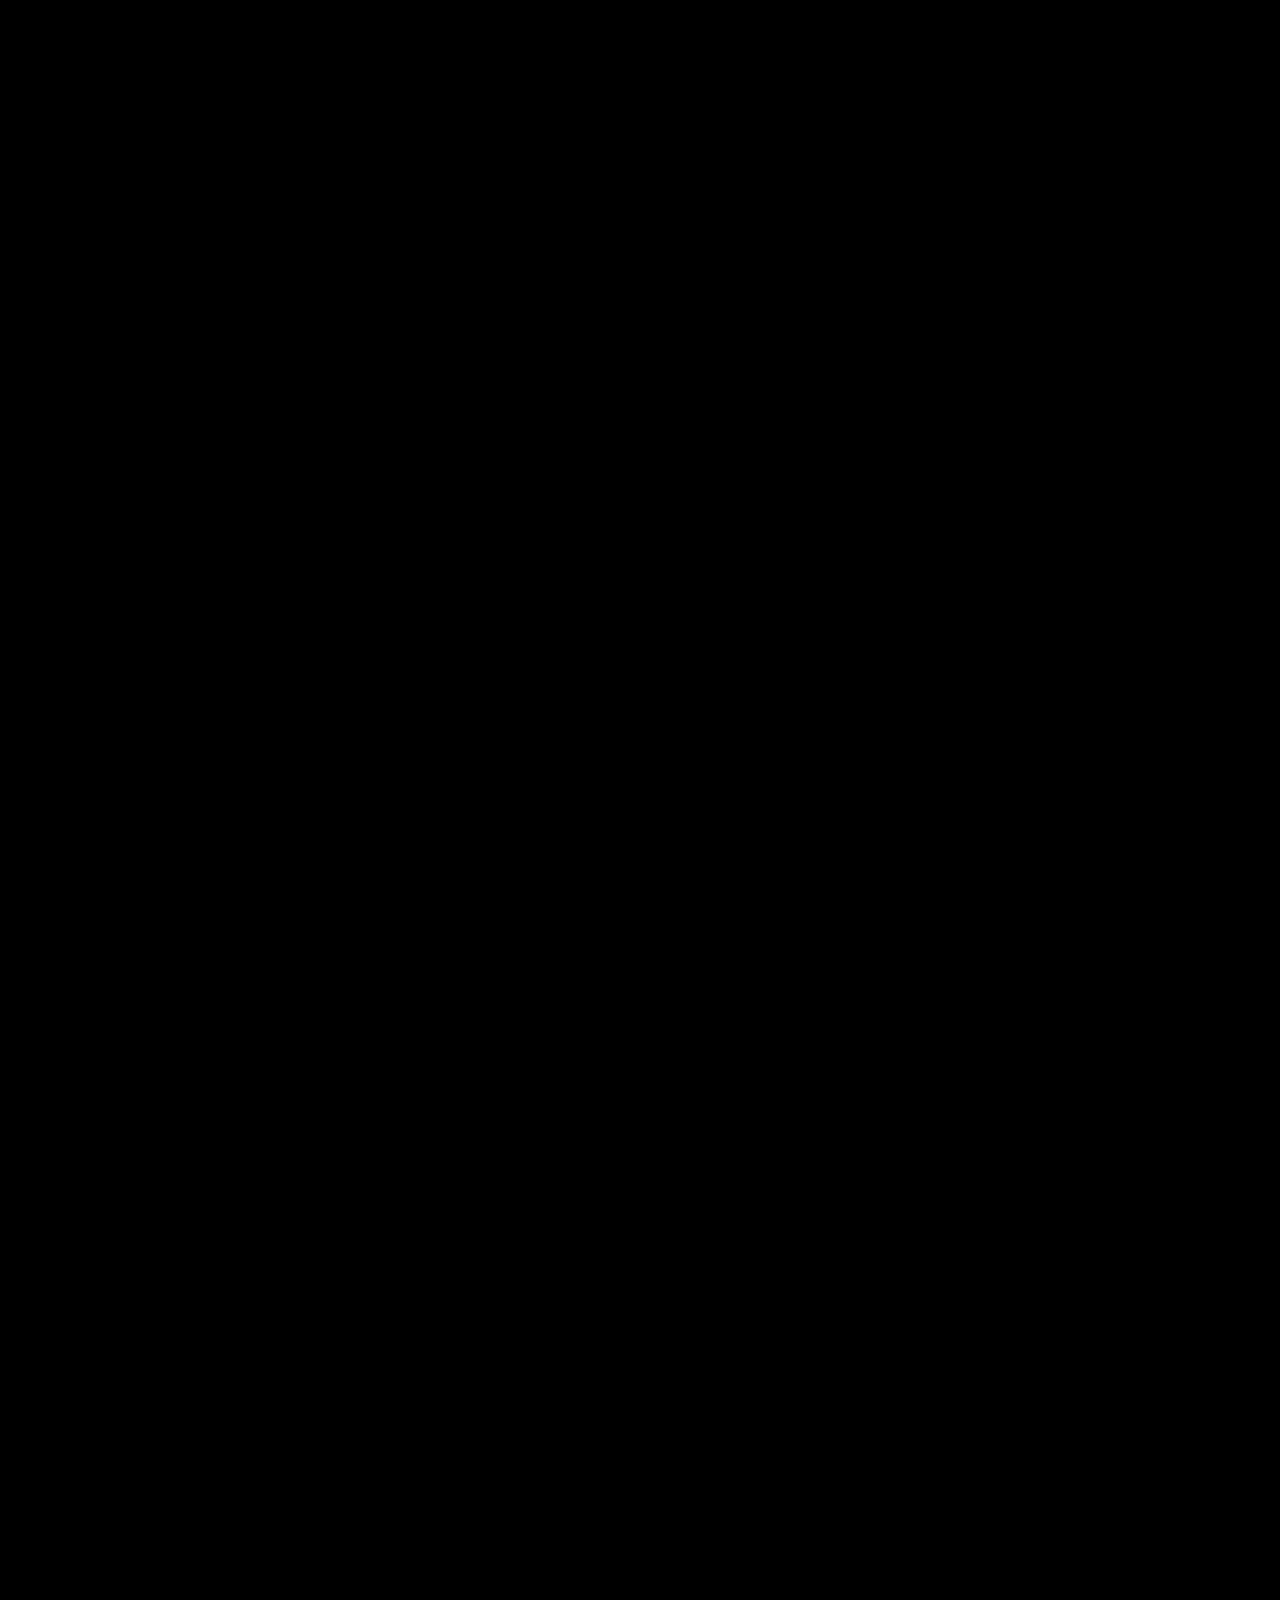
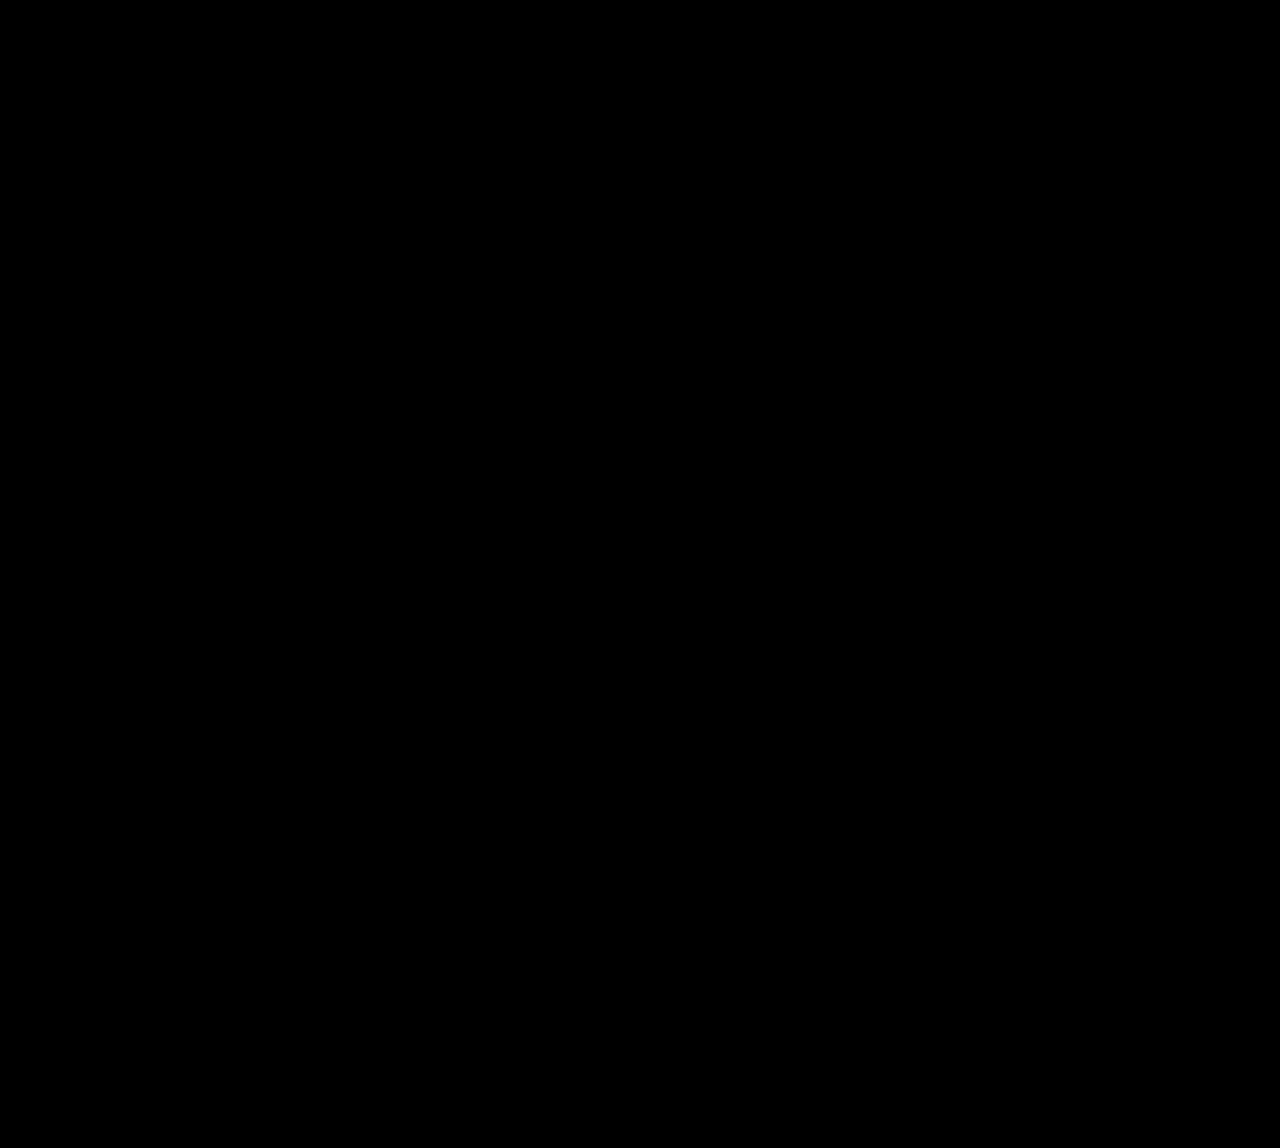
==== about.html @ 799611d4 "muse" ====
<!DOCTYPE html>
<html class="nojs html css_verticalspacer" lang="en-US">
 <head>

  <meta http-equiv="Content-type" content="text/html;charset=UTF-8"/>
  <meta name="generator" content="2018.0.0.379"/>
  <meta name="viewport" content="width=device-width, initial-scale=1.0"/>
  
  <script type="text/javascript">
   // Update the 'nojs'/'js' class on the html node
document.documentElement.className = document.documentElement.className.replace(/\bnojs\b/g, 'js');

// Check that all required assets are uploaded and up-to-date
if(typeof Muse == "undefined") window.Muse = {}; window.Muse.assets = {"required":["museutils.js", "museconfig.js", "jquery.musemenu.js", "jquery.musepolyfill.bgsize.js", "jquery.watch.js", "require.js", "about.css"], "outOfDate":[]};
</script>
  
  <title>About</title>
  <!-- CSS -->
  <link rel="stylesheet" type="text/css" href="css/site_global.css?crc=444006867"/>
  <link rel="stylesheet" type="text/css" href="css/master_a-master.css?crc=481542600"/>
  <link rel="stylesheet" type="text/css" href="css/about.css?crc=4075964441" id="pagesheet"/>
  <!-- Other scripts -->
  <script type="text/javascript">
   var __adobewebfontsappname__ = "muse";
</script>
  <!-- JS includes -->
  <script src="https://webfonts.creativecloud.com/antic:n4:default;bitter:n4:default.js" type="text/javascript"></script>
  <!--[if lt IE 9]>
  <script src="scripts/html5shiv.js?crc=4241844378" type="text/javascript"></script>
  <![endif]-->
   </head>
 <body>

  <div class="clearfix borderbox" id="page"><!-- group -->
   <div class="clearfix grpelem" id="pu2731"><!-- group -->
    <div class="browser_width" id="u2731-bw">
     <div class="museBGSize" id="u2731"><!-- simple frame --></div>
    </div>
    <div class="browser_width" id="u317-bw">
     <div id="u317"><!-- simple frame --></div>
    </div>
    <div class="clearfix" id="u751-4" data-muse-temp-textContainer-sizePolicy="true" data-muse-temp-textContainer-pinning="true"><!-- content -->
     <p>this site is a work in progress</p>
    </div>
    <nav class="MenuBar clearfix" id="menuu850"><!-- horizontal box -->
     <div class="MenuItemContainer clearfix grpelem" id="u858"><!-- vertical box -->
      <a class="nonblock nontext MenuItem MenuItemWithSubMenu clearfix colelem" id="u859" href="index.html"><!-- horizontal box --><div class="MenuItemLabel NoWrap clearfix grpelem" id="u860-4" data-sizePolicy="fixed" data-pintopage="page_fixedLeft"><!-- content --><p>Home</p></div></a>
     </div>
     <div class="MenuItemContainer clearfix grpelem" id="u988"><!-- vertical box -->
      <a class="nonblock nontext MenuItem MenuItemWithSubMenu clearfix colelem" id="u991" href="services.html"><!-- horizontal box --><div class="MenuItemLabel NoWrap clearfix grpelem" id="u993-4" data-sizePolicy="fixed" data-pintopage="page_fixedLeft"><!-- content --><p>Services</p></div></a>
     </div>
     <div class="MenuItemContainer clearfix grpelem" id="u1046"><!-- vertical box -->
      <a class="nonblock nontext MenuItem MenuItemWithSubMenu clearfix colelem" id="u1049" href="portfolio.html"><!-- horizontal box --><div class="MenuItemLabel NoWrap clearfix grpelem" id="u1052-4" data-sizePolicy="fixed" data-pintopage="page_fixedLeft"><!-- content --><p>Portfolio</p></div></a>
     </div>
     <div class="MenuItemContainer clearfix grpelem" id="u929"><!-- vertical box -->
      <a class="nonblock nontext MenuItem MenuItemWithSubMenu MuseMenuActive clearfix colelem" id="u932" href="about.html"><!-- horizontal box --><div class="MenuItemLabel NoWrap clearfix grpelem" id="u933-4" data-sizePolicy="fixed" data-pintopage="page_fixedLeft"><!-- content --><p>About</p></div></a>
     </div>
     <div class="MenuItemContainer clearfix grpelem" id="u851"><!-- vertical box -->
      <a class="nonblock nontext MenuItem MenuItemWithSubMenu clearfix colelem" id="u854" href="contact.html"><!-- horizontal box --><div class="MenuItemLabel NoWrap clearfix grpelem" id="u856-4" data-sizePolicy="fixed" data-pintopage="page_fixedLeft"><!-- content --><p>Contact</p></div></a>
     </div>
    </nav>
   </div>
   <div class="clearfix grpelem" id="ppu1106-4"><!-- column -->
    <div class="clearfix colelem" id="pu1106-4"><!-- group -->
     <div class="clearfix grpelem" id="u1106-4" data-sizePolicy="fixed" data-pintopage="page_fixedCenter" data-leftAdjustmentDoneBy="pu1106-4"><!-- content -->
      <p>I am incredible lucky. For such a small city, Kingston has provided me with a wealth of opportunity. Throughout much of my school experience I have been able to take advantage of arts and robotics programs that developed my style and technical skills. Currently in grade 12, I like to think of myself as a versatile designer who takes on many creative tasks.</p>
     </div>
     <div class="grpelem" id="u1102"><!-- custom html -->
      <iframe src="https://www.google.com/maps/embed?pb=!1m18!1m12!1m3!1d182627.12885127493!2d-76.61327934324731!3d44.3397743478293!2m3!1f0!2f0!3f0!3m2!1i1024!2i768!4f13.1!3m3!1m2!1s0x4cd2ab0674408ea9%3A0x76a5497715d6d9ea!2sKingston%2C+ON!5e0!3m2!1sen!2sca!4v1516635581678" width="400" height="300" frameborder="0" style="border:0" allowfullscreen></iframe>
     </div>
    </div>
    <div class="browser_width colelem" id="u2739-bw">
     <div class="shadow museBGSize" id="u2739"><!-- simple frame --></div>
    </div>
   </div>
   <div class="verticalspacer" data-offset-top="1579" data-content-above-spacer="1579" data-content-below-spacer="0" data-sizePolicy="fixed" data-pintopage="page_fixedLeft"></div>
  </div>
  <!-- Other scripts -->
  <script type="text/javascript">
   // Decide weather to suppress missing file error or not based on preference setting
var suppressMissingFileError = false
</script>
  <script type="text/javascript">
   window.Muse.assets.check=function(d){if(!window.Muse.assets.checked){window.Muse.assets.checked=!0;var b={},c=function(a,b){if(window.getComputedStyle){var c=window.getComputedStyle(a,null);return c&&c.getPropertyValue(b)||c&&c[b]||""}if(document.documentElement.currentStyle)return(c=a.currentStyle)&&c[b]||a.style&&a.style[b]||"";return""},a=function(a){if(a.match(/^rgb/))return a=a.replace(/\s+/g,"").match(/([\d\,]+)/gi)[0].split(","),(parseInt(a[0])<<16)+(parseInt(a[1])<<8)+parseInt(a[2]);if(a.match(/^\#/))return parseInt(a.substr(1),
16);return 0},g=function(g){for(var f=document.getElementsByTagName("link"),h=0;h<f.length;h++)if("text/css"==f[h].type){var i=(f[h].href||"").match(/\/?css\/([\w\-]+\.css)\?crc=(\d+)/);if(!i||!i[1]||!i[2])break;b[i[1]]=i[2]}f=document.createElement("div");f.className="version";f.style.cssText="display:none; width:1px; height:1px;";document.getElementsByTagName("body")[0].appendChild(f);for(h=0;h<Muse.assets.required.length;){var i=Muse.assets.required[h],l=i.match(/([\w\-\.]+)\.(\w+)$/),k=l&&l[1]?
l[1]:null,l=l&&l[2]?l[2]:null;switch(l.toLowerCase()){case "css":k=k.replace(/\W/gi,"_").replace(/^([^a-z])/gi,"_$1");f.className+=" "+k;k=a(c(f,"color"));l=a(c(f,"backgroundColor"));k!=0||l!=0?(Muse.assets.required.splice(h,1),"undefined"!=typeof b[i]&&(k!=b[i]>>>24||l!=(b[i]&16777215))&&Muse.assets.outOfDate.push(i)):h++;f.className="version";break;case "js":h++;break;default:throw Error("Unsupported file type: "+l);}}d?d().jquery!="1.8.3"&&Muse.assets.outOfDate.push("jquery-1.8.3.min.js"):Muse.assets.required.push("jquery-1.8.3.min.js");
f.parentNode.removeChild(f);if(Muse.assets.outOfDate.length||Muse.assets.required.length)f="Some files on the server may be missing or incorrect. Clear browser cache and try again. If the problem persists please contact website author.",g&&Muse.assets.outOfDate.length&&(f+="\nOut of date: "+Muse.assets.outOfDate.join(",")),g&&Muse.assets.required.length&&(f+="\nMissing: "+Muse.assets.required.join(",")),suppressMissingFileError?(f+="\nUse SuppressMissingFileError key in AppPrefs.xml to show missing file error pop up.",console.log(f)):alert(f)};location&&location.search&&location.search.match&&location.search.match(/muse_debug/gi)?
setTimeout(function(){g(!0)},5E3):g()}};
var muse_init=function(){require.config({baseUrl:""});require(["jquery","museutils","whatinput","jquery.musepolyfill.bgsize","jquery.musemenu","jquery.watch"],function(d){var $ = d;$(document).ready(function(){try{
window.Muse.assets.check($);/* body */
Muse.Utils.transformMarkupToFixBrowserProblemsPreInit();/* body */
Muse.Utils.prepHyperlinks(true);/* body */
Muse.Utils.resizeHeight('.browser_width');/* resize height */
Muse.Utils.requestAnimationFrame(function() { $('body').addClass('initialized'); });/* mark body as initialized */
Muse.Utils.makeButtonsVisibleAfterSettingMinWidth();/* body */
Muse.Utils.initWidget('.MenuBar', ['#bp_infinity'], function(elem) { return $(elem).museMenu(); });/* unifiedNavBar */
Muse.Utils.fullPage('#page');/* 100% height page */
Muse.Utils.showWidgetsWhenReady();/* body */
Muse.Utils.transformMarkupToFixBrowserProblems();/* body */
}catch(b){if(b&&"function"==typeof b.notify?b.notify():Muse.Assert.fail("Error calling selector function: "+b),false)throw b;}})})};

</script>
  <!-- RequireJS script -->
  <script src="scripts/require.js?crc=4157109226" type="text/javascript" async data-main="scripts/museconfig.js?crc=4153641093" onload="if (requirejs) requirejs.onError = function(requireType, requireModule) { if (requireType && requireType.toString && requireType.toString().indexOf && 0 <= requireType.toString().indexOf('#scripterror')) window.Muse.assets.check(); }" onerror="window.Muse.assets.check();"></script>
   </body>
</html>
---- css/master_a-master.css ----
#u317{box-shadow:0px 8px 16px rgba(0,0,0,0.5);background-color:#000000;}#u751-4{background-color:transparent;color:#00BC97;font-family:antic, sans-serif;font-weight:400;}#menuu850{border-width:0px;border-color:transparent;background-color:transparent;}#u859{border-width:0px;border-color:transparent;background-color:#000000;}#u859:hover{background-color:#999999;}#u859:active{background-color:#6B6B6B;}#u860-4{border-width:0px;border-color:transparent;background-color:transparent;color:#FFFFFF;line-height:22px;font-size:18px;text-align:center;font-family:antic, sans-serif;font-weight:400;}#u991{border-width:0px;border-color:transparent;background-color:#000000;}#u991:hover{background-color:#999999;}#u991:active{background-color:#6B6B6B;}#u993-4{border-width:0px;border-color:transparent;background-color:transparent;color:#FFFFFF;line-height:22px;font-size:18px;text-align:center;font-family:antic, sans-serif;font-weight:400;}#u1049{border-width:0px;border-color:transparent;background-color:#000000;}#u1049:hover{background-color:#999999;}#u1049:active{background-color:#6B6B6B;}#u1052-4{border-width:0px;border-color:transparent;background-color:transparent;color:#FFFFFF;line-height:22px;font-size:18px;text-align:center;font-family:antic, sans-serif;font-weight:400;}#u932{border-width:0px;border-color:transparent;background-color:#000000;}#u932:hover{background-color:#999999;}#u932:active{background-color:#6B6B6B;}#u933-4{border-width:0px;border-color:transparent;background-color:transparent;color:#FFFFFF;line-height:22px;font-size:18px;text-align:center;font-family:antic, sans-serif;font-weight:400;}#u858,#u988,#u1046,#u929,#u851{background-color:transparent;}#u854{border-width:0px;border-color:transparent;background-color:#000000;}#u854:hover{background-color:#999999;}#u854:active{background-color:#6B6B6B;}#u859.MuseMenuActive,#u991.MuseMenuActive,#u1049.MuseMenuActive,#u932.MuseMenuActive,#u854.MuseMenuActive{background-color:#666666;}#u856-4{border-width:0px;border-color:transparent;background-color:transparent;color:#FFFFFF;line-height:22px;font-size:18px;text-align:center;font-family:antic, sans-serif;font-weight:400;}#u859.MuseMenuActive #u860-4 p,#u991.MuseMenuActive #u993-4 p,#u1049.MuseMenuActive #u1052-4 p,#u932.MuseMenuActive #u933-4 p,#u854.MuseMenuActive #u856-4 p{font-family:Helvetica, Helvetica Neue, Arial, sans-serif;}.MenuItem{cursor:pointer;}
---- css/about.css ----
.version.about{color:#0000F2;background-color:#F24819;}#muse_css_mq{background-color:#FFFFFF;}#page{z-index:1;min-height:594px;background-image:none;border-width:0px;border-color:#000000;background-color:transparent;width:100%;max-width:1366px;margin-left:auto;margin-right:auto;}#pu2731{z-index:3;height:0px;padding-bottom:849px;margin-right:-10000px;width:100%;}#u2731{z-index:3;height:849px;opacity:1;-ms-filter:"progid:DXImageTransform.Microsoft.Alpha(Opacity=100)";filter:alpha(opacity=100);position:fixed;top:0px;background:#000000 url("../images/kingston1.jpg?crc=505294975") no-repeat left top;background-size:cover;}#u2731-bw{z-index:3;}#u317{z-index:9;height:35px;position:fixed;top:0px;}#u317-bw{z-index:9;}#u751-4{z-index:10;min-height:19px;position:fixed;top:8px;left:9px;width:28.26%;max-width:386px;}#menuu850{z-index:14;width:388px;height:35px;position:fixed;top:0px;left:50%;margin-left:-192px;}#u858{width:64px;min-height:35px;position:relative;margin-right:-10000px;}#u859{width:64px;padding-bottom:13px;position:relative;}#u859:hover{width:64px;min-height:0px;margin:0px;}#u859:active{width:64px;min-height:0px;margin:0px;}#u859.MuseMenuActive{width:64px;min-height:0px;margin:0px;}#u860-4{width:46px;min-height:22px;position:relative;margin-right:-10000px;top:6px;left:9px;}#u859:hover #u860-4{padding-top:0px;padding-bottom:0px;min-height:22px;width:46px;margin:0px -10000px 0px 0px;}#u859:active #u860-4{padding-top:0px;padding-bottom:0px;min-height:22px;width:46px;margin:0px -10000px 0px 0px;}#u859.MuseMenuActive #u860-4{padding-top:0px;padding-bottom:0px;min-height:22px;width:46px;margin:0px -10000px 0px 0px;}#u988{width:84px;min-height:35px;position:relative;margin-right:-10000px;left:67px;}#u991{width:84px;padding-bottom:13px;position:relative;}#u991:hover{width:84px;min-height:0px;margin:0px;}#u991:active{width:84px;min-height:0px;margin:0px;}#u991.MuseMenuActive{width:84px;min-height:0px;margin:0px;}#u993-4{width:66px;min-height:22px;position:relative;margin-right:-10000px;top:6px;left:9px;}#u991:hover #u993-4{padding-top:0px;padding-bottom:0px;min-height:22px;width:66px;margin:0px -10000px 0px 0px;}#u991:active #u993-4{padding-top:0px;padding-bottom:0px;min-height:22px;width:66px;margin:0px -10000px 0px 0px;}#u991.MuseMenuActive #u993-4{padding-top:0px;padding-bottom:0px;min-height:22px;width:66px;margin:0px -10000px 0px 0px;}#u1046{width:87px;min-height:35px;position:relative;margin-right:-10000px;left:154px;}#u1049{width:87px;padding-bottom:13px;position:relative;}#u1049:hover{width:87px;min-height:0px;margin:0px;}#u1049:active{width:87px;min-height:0px;margin:0px;}#u1049.MuseMenuActive{width:87px;min-height:0px;margin:0px;}#u1052-4{width:69px;min-height:22px;position:relative;margin-right:-10000px;top:6px;left:9px;}#u1049:hover #u1052-4{padding-top:0px;padding-bottom:0px;min-height:22px;width:69px;margin:0px -10000px 0px 0px;}#u1049:active #u1052-4{padding-top:0px;padding-bottom:0px;min-height:22px;width:69px;margin:0px -10000px 0px 0px;}#u1049.MuseMenuActive #u1052-4{padding-top:0px;padding-bottom:0px;min-height:22px;width:69px;margin:0px -10000px 0px 0px;}#u929{width:65px;min-height:35px;position:relative;margin-right:-10000px;left:244px;}#u932{width:65px;padding-bottom:13px;position:relative;}#u932:hover{width:65px;min-height:0px;margin:0px;}#u932:active{width:65px;min-height:0px;margin:0px;}#u932.MuseMenuActive{width:65px;min-height:0px;margin:0px;}#u933-4{width:47px;min-height:22px;position:relative;margin-right:-10000px;top:6px;left:9px;}#u932:hover #u933-4{padding-top:0px;padding-bottom:0px;min-height:22px;width:47px;margin:0px -10000px 0px 0px;}#u932:active #u933-4{padding-top:0px;padding-bottom:0px;min-height:22px;width:47px;margin:0px -10000px 0px 0px;}#u932.MuseMenuActive #u933-4{padding-top:0px;padding-bottom:0px;min-height:22px;width:47px;margin:0px -10000px 0px 0px;}#u851{width:77px;min-height:35px;position:relative;margin-right:-10000px;left:311px;}#u854{width:77px;padding-bottom:13px;position:relative;}#u854:hover{width:77px;min-height:0px;margin:0px;}#u854:active{width:77px;min-height:0px;margin:0px;}#u854.MuseMenuActive{width:77px;min-height:0px;margin:0px;}#u856-4{width:60px;min-height:22px;position:relative;margin-right:-10000px;top:6px;left:8px;}#u854:hover #u856-4{padding-top:0px;padding-bottom:0px;min-height:22px;width:60px;margin:0px -10000px 0px 0px;}#u854:active #u856-4{padding-top:0px;padding-bottom:0px;min-height:22px;width:60px;margin:0px -10000px 0px 0px;}#u854.MuseMenuActive #u856-4{padding-top:0px;padding-bottom:0px;min-height:22px;width:60px;margin:0px -10000px 0px 0px;}#ppu1106-4{z-index:0;padding-bottom:0px;margin-right:-10000px;margin-top:62px;width:100%;margin-left:0%;}#pu1106-4{z-index:5;width:97.08%;margin-left:1.47%;}#u1106-4{z-index:5;width:869px;min-height:304px;background-color:transparent;color:#000000;line-height:22px;font-size:18px;font-family:bitter, serif;font-weight:400;position:relative;margin-right:-10000px;margin-left:50%;left:-663.0000000000001px;}#u1102{z-index:4;width:400px;min-height:304px;border-width:0px;border-color:transparent;background-color:transparent;position:relative;margin-right:-10000px;margin-left:50%;left:262.99999999999983px;}#u2739{z-index:2;height:730px;box-shadow:0px -10px 14px rgba(0,0,0,0.5);opacity:1;-ms-filter:"progid:DXImageTransform.Microsoft.Alpha(Opacity=100)";filter:alpha(opacity=100);background:transparent url("../images/kingston2.jpg?crc=196231224") no-repeat left top;background-size:cover;}.js body{visibility:hidden;}.js body.initialized{visibility:visible;}#u2739-bw{z-index:2;margin-top:483px;height:730px;}.css_verticalspacer .verticalspacer{height:calc(100vh - 1579px);}.html{background-color:#000000;}body{position:relative;min-width:320px;}
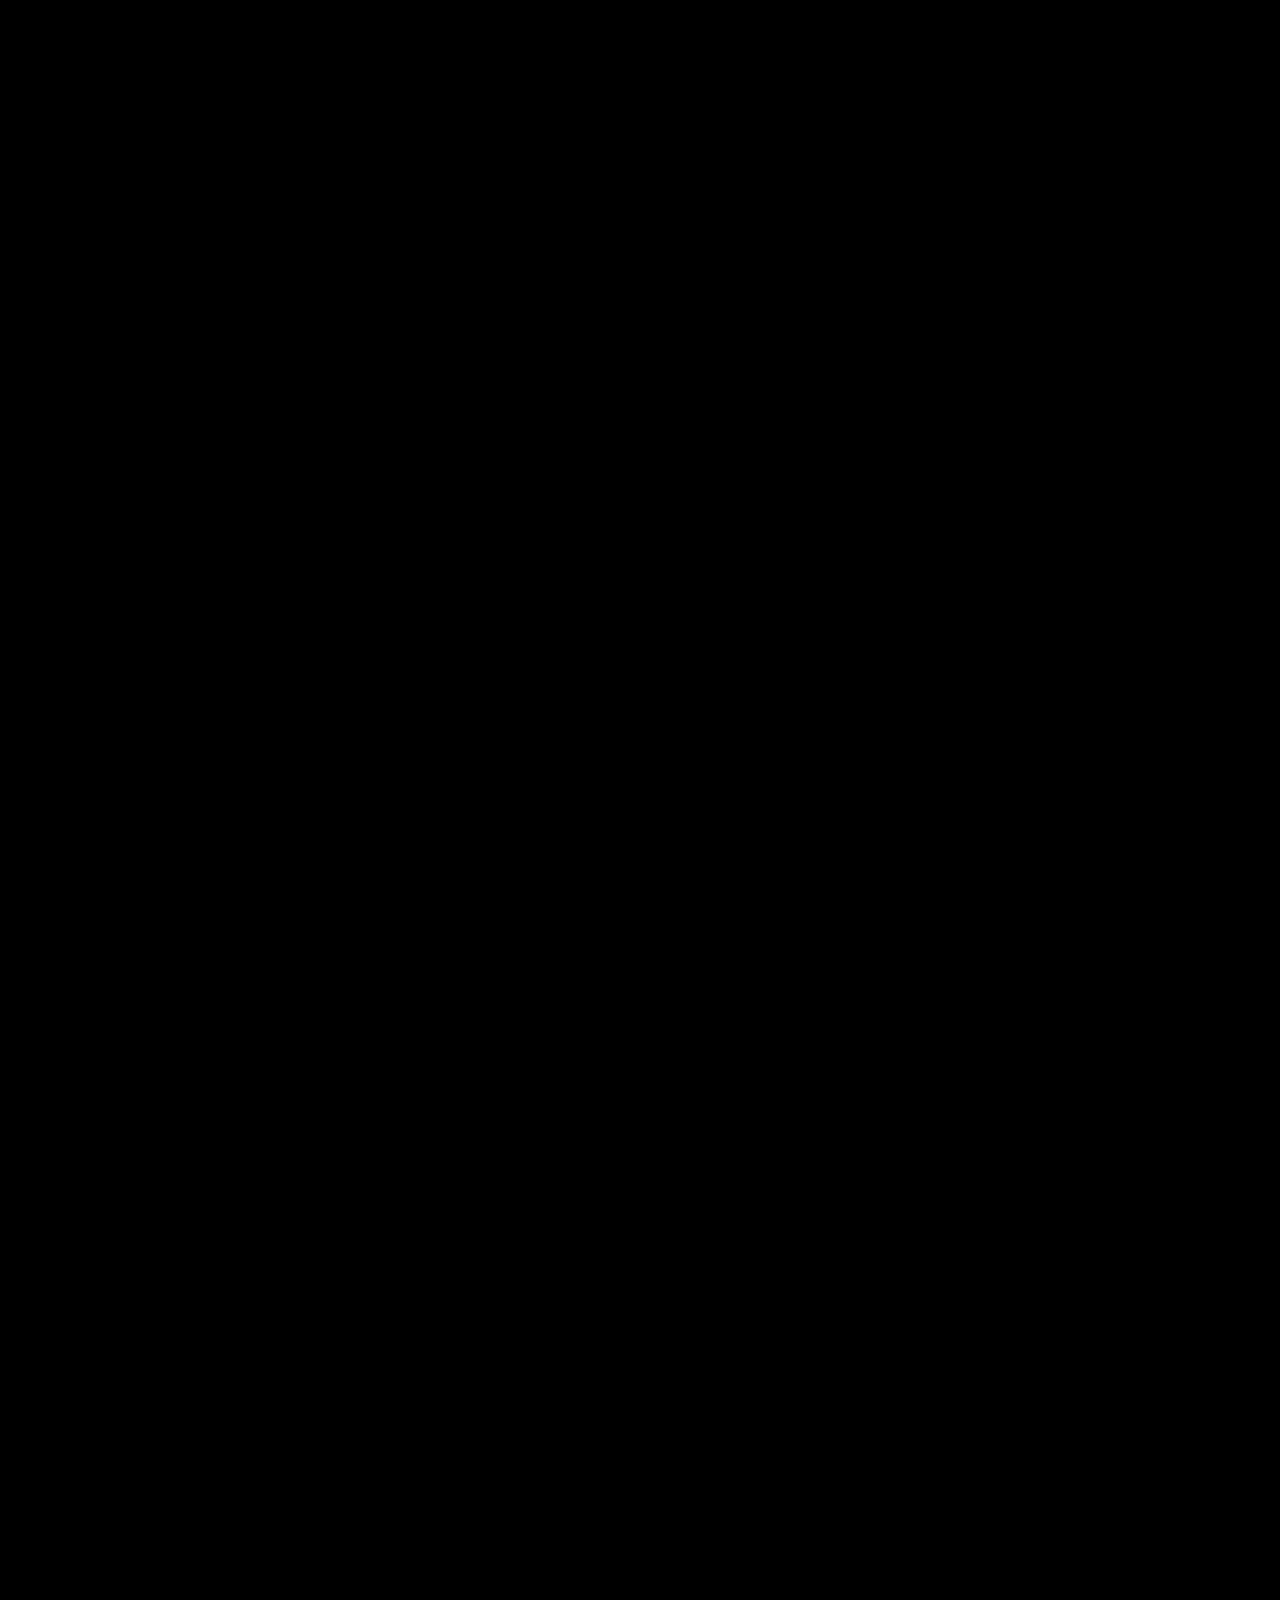
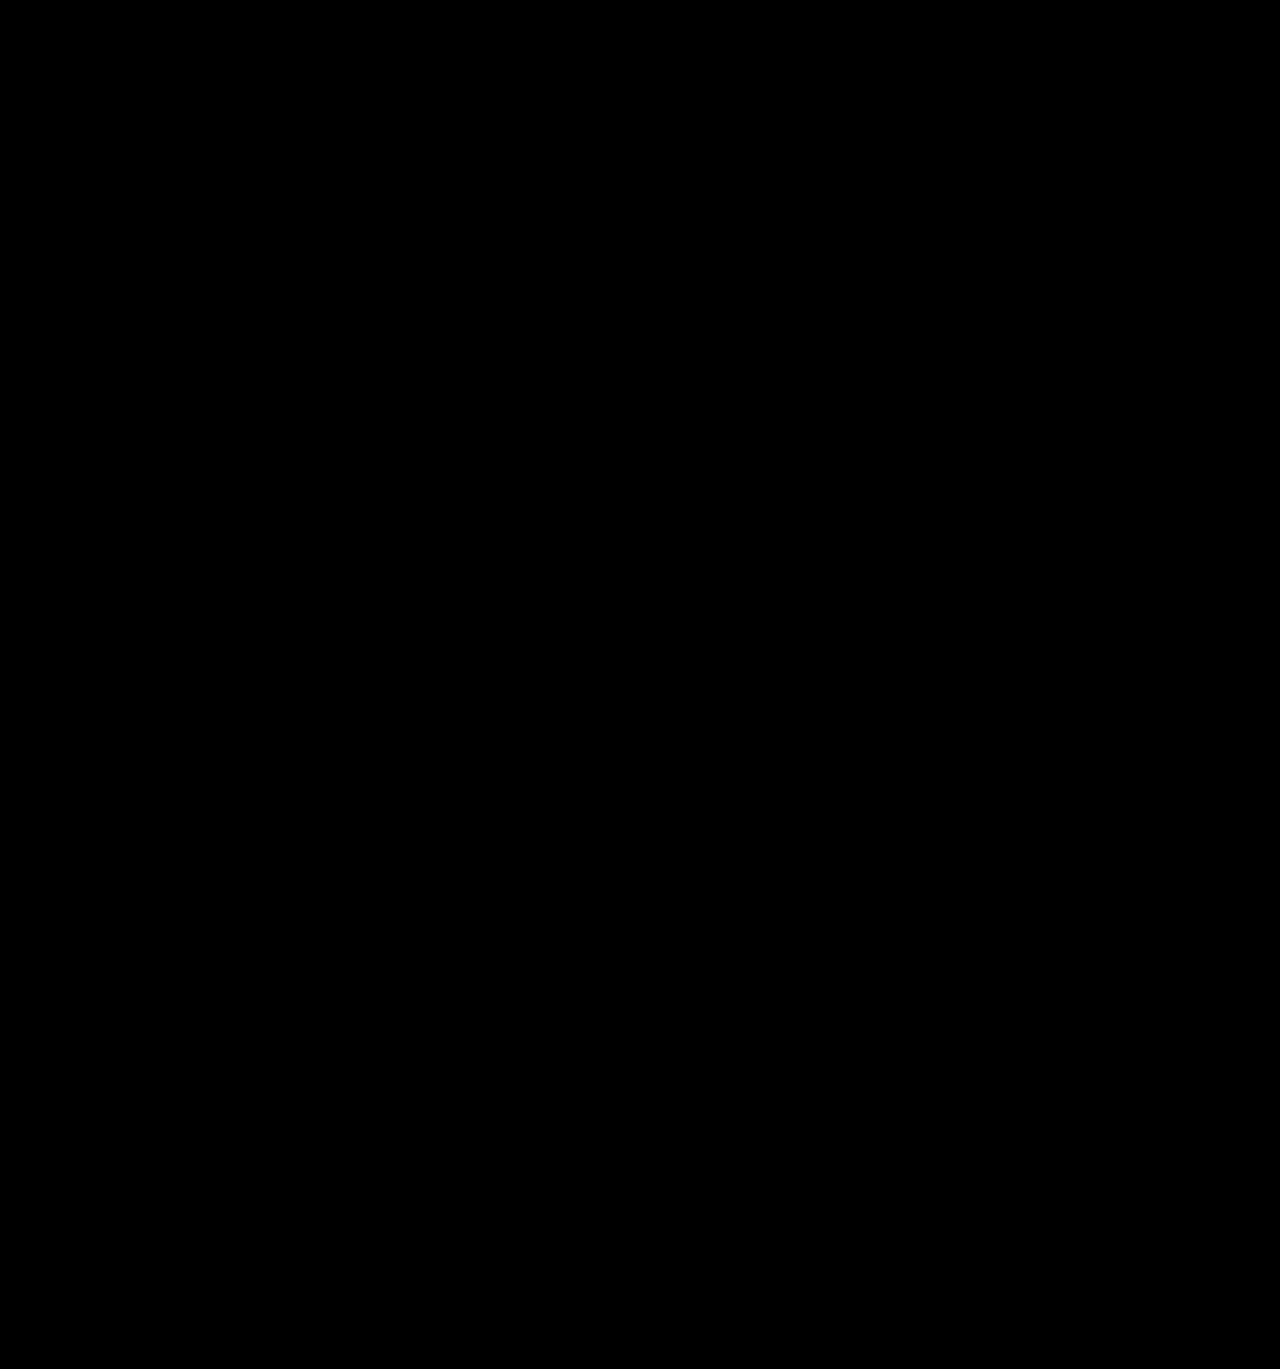
==== commit b4bc3b4c: "muse" ====
--- a/about.html
+++ b/about.html
@@ -17,14 +17,14 @@
   <title>About</title>
   <!-- CSS -->
   <link rel="stylesheet" type="text/css" href="css/site_global.css?crc=444006867"/>
-  <link rel="stylesheet" type="text/css" href="css/master_a-master.css?crc=481542600"/>
-  <link rel="stylesheet" type="text/css" href="css/about.css?crc=4075964441" id="pagesheet"/>
+  <link rel="stylesheet" type="text/css" href="css/master_a-master.css?crc=506546222"/>
+  <link rel="stylesheet" type="text/css" href="css/about.css?crc=80118262" id="pagesheet"/>
   <!-- Other scripts -->
   <script type="text/javascript">
    var __adobewebfontsappname__ = "muse";
 </script>
   <!-- JS includes -->
-  <script src="https://webfonts.creativecloud.com/antic:n4:default;bitter:n4:default.js" type="text/javascript"></script>
+  <script src="https://webfonts.creativecloud.com/bitter:n4:default;antic:n4:default.js" type="text/javascript"></script>
   <!--[if lt IE 9]>
   <script src="scripts/html5shiv.js?crc=4241844378" type="text/javascript"></script>
   <![endif]-->
@@ -60,20 +60,31 @@
      </div>
     </nav>
    </div>
-   <div class="clearfix grpelem" id="ppu1106-4"><!-- column -->
-    <div class="clearfix colelem" id="pu1106-4"><!-- group -->
-     <div class="clearfix grpelem" id="u1106-4" data-sizePolicy="fixed" data-pintopage="page_fixedCenter" data-leftAdjustmentDoneBy="pu1106-4"><!-- content -->
-      <p>I am incredible lucky. For such a small city, Kingston has provided me with a wealth of opportunity. Throughout much of my school experience I have been able to take advantage of arts and robotics programs that developed my style and technical skills. Currently in grade 12, I like to think of myself as a versatile designer who takes on many creative tasks.</p>
+   <div class="clearfix grpelem" id="ppu1106-10"><!-- column -->
+    <div class="clearfix colelem" id="pu1106-10"><!-- group -->
+     <div class="clearfix grpelem" id="u1106-10" data-sizePolicy="fixed" data-pintopage="page_fixedCenter" data-leftAdjustmentDoneBy="pu1106-10"><!-- content -->
+      <p>I am very lucky. Throughout much of my life I have been able to take advantage of arts and robotics programs that developed my style and technical skills. Currently in grade 12, and living in Kingston Ontario, I like to think of myself as a versatile designer who happily takes on many creative projects.</p>
+      <p>&nbsp;</p>
+      <p>Have an unusual idea that requires an unusual skill set? You've found the right place.</p>
+      <p>&nbsp;</p>
+      <p>&nbsp;</p>
+      <p>&nbsp;</p>
      </div>
      <div class="grpelem" id="u1102"><!-- custom html -->
       <iframe src="https://www.google.com/maps/embed?pb=!1m18!1m12!1m3!1d182627.12885127493!2d-76.61327934324731!3d44.3397743478293!2m3!1f0!2f0!3f0!3m2!1i1024!2i768!4f13.1!3m3!1m2!1s0x4cd2ab0674408ea9%3A0x76a5497715d6d9ea!2sKingston%2C+ON!5e0!3m2!1sen!2sca!4v1516635581678" width="400" height="300" frameborder="0" style="border:0" allowfullscreen></iframe>
      </div>
     </div>
     <div class="browser_width colelem" id="u2739-bw">
-     <div class="shadow museBGSize" id="u2739"><!-- simple frame --></div>
+     <div class="shadow museBGSize" id="u2739"><!-- group -->
+      <div class="clearfix" id="u2739_align_to_page">
+       <div class="clearfix grpelem" id="u3206-4" data-sizePolicy="fluidWidth" data-pintopage="page_fixedRight"><!-- content -->
+        <p>I draw a lot of inspiration from the waterfront here in Kingston. Don't worry - I don't only shoot landscape photos...</p>
+       </div>
+      </div>
+     </div>
     </div>
    </div>
-   <div class="verticalspacer" data-offset-top="1579" data-content-above-spacer="1579" data-content-below-spacer="0" data-sizePolicy="fixed" data-pintopage="page_fixedLeft"></div>
+   <div class="verticalspacer" data-offset-top="1598" data-content-above-spacer="1598" data-content-below-spacer="0" data-sizePolicy="fixed" data-pintopage="page_fixedLeft"></div>
   </div>
   <!-- Other scripts -->
   <script type="text/javascript">
--- a/css/master_a-master.css
+++ b/css/master_a-master.css
@@ -1 +1 @@
-#u317{box-shadow:0px 8px 16px rgba(0,0,0,0.5);background-color:#000000;}#u751-4{background-color:transparent;color:#00BC97;font-family:antic, sans-serif;font-weight:400;}#menuu850{border-width:0px;border-color:transparent;background-color:transparent;}#u859{border-width:0px;border-color:transparent;background-color:#000000;}#u859:hover{background-color:#999999;}#u859:active{background-color:#6B6B6B;}#u860-4{border-width:0px;border-color:transparent;background-color:transparent;color:#FFFFFF;line-height:22px;font-size:18px;text-align:center;font-family:antic, sans-serif;font-weight:400;}#u991{border-width:0px;border-color:transparent;background-color:#000000;}#u991:hover{background-color:#999999;}#u991:active{background-color:#6B6B6B;}#u993-4{border-width:0px;border-color:transparent;background-color:transparent;color:#FFFFFF;line-height:22px;font-size:18px;text-align:center;font-family:antic, sans-serif;font-weight:400;}#u1049{border-width:0px;border-color:transparent;background-color:#000000;}#u1049:hover{background-color:#999999;}#u1049:active{background-color:#6B6B6B;}#u1052-4{border-width:0px;border-color:transparent;background-color:transparent;color:#FFFFFF;line-height:22px;font-size:18px;text-align:center;font-family:antic, sans-serif;font-weight:400;}#u932{border-width:0px;border-color:transparent;background-color:#000000;}#u932:hover{background-color:#999999;}#u932:active{background-color:#6B6B6B;}#u933-4{border-width:0px;border-color:transparent;background-color:transparent;color:#FFFFFF;line-height:22px;font-size:18px;text-align:center;font-family:antic, sans-serif;font-weight:400;}#u858,#u988,#u1046,#u929,#u851{background-color:transparent;}#u854{border-width:0px;border-color:transparent;background-color:#000000;}#u854:hover{background-color:#999999;}#u854:active{background-color:#6B6B6B;}#u859.MuseMenuActive,#u991.MuseMenuActive,#u1049.MuseMenuActive,#u932.MuseMenuActive,#u854.MuseMenuActive{background-color:#666666;}#u856-4{border-width:0px;border-color:transparent;background-color:transparent;color:#FFFFFF;line-height:22px;font-size:18px;text-align:center;font-family:antic, sans-serif;font-weight:400;}#u859.MuseMenuActive #u860-4 p,#u991.MuseMenuActive #u993-4 p,#u1049.MuseMenuActive #u1052-4 p,#u932.MuseMenuActive #u933-4 p,#u854.MuseMenuActive #u856-4 p{font-family:Helvetica, Helvetica Neue, Arial, sans-serif;}.MenuItem{cursor:pointer;}+#u317{box-shadow:0px 8px 16px rgba(0,0,0,0.5);background-color:#000000;}#u751-4{background-color:transparent;color:#00BC97;font-family:antic, sans-serif;font-weight:400;}#menuu850{border-width:0px;border-color:transparent;background-color:transparent;}#u859{border-width:0px;border-color:transparent;background-color:#000000;}#u859:hover{background-color:#999999;}#u859:active{background-color:#6B6B6B;}#u860-4{border-width:0px;border-color:transparent;background-color:transparent;text-align:center;font-size:18px;line-height:22px;color:#FFFFFF;font-family:antic, sans-serif;font-weight:400;}#u991{border-width:0px;border-color:transparent;background-color:#000000;}#u991:hover{background-color:#999999;}#u991:active{background-color:#6B6B6B;}#u993-4{border-width:0px;border-color:transparent;background-color:transparent;text-align:center;font-size:18px;line-height:22px;color:#FFFFFF;font-family:antic, sans-serif;font-weight:400;}#u1049{border-width:0px;border-color:transparent;background-color:#000000;}#u1049:hover{background-color:#999999;}#u1049:active{background-color:#6B6B6B;}#u1052-4{border-width:0px;border-color:transparent;background-color:transparent;text-align:center;font-size:18px;line-height:22px;color:#FFFFFF;font-family:antic, sans-serif;font-weight:400;}#u932{border-width:0px;border-color:transparent;background-color:#000000;}#u932:hover{background-color:#999999;}#u932:active{background-color:#6B6B6B;}#u933-4{border-width:0px;border-color:transparent;background-color:transparent;text-align:center;font-size:18px;line-height:22px;color:#FFFFFF;font-family:antic, sans-serif;font-weight:400;}#u858,#u988,#u1046,#u929,#u851{background-color:transparent;}#u854{border-width:0px;border-color:transparent;background-color:#000000;}#u854:hover{background-color:#999999;}#u854:active{background-color:#6B6B6B;}#u859.MuseMenuActive,#u991.MuseMenuActive,#u1049.MuseMenuActive,#u932.MuseMenuActive,#u854.MuseMenuActive{background-color:#666666;}#u856-4{border-width:0px;border-color:transparent;background-color:transparent;text-align:center;font-size:18px;line-height:22px;color:#FFFFFF;font-family:antic, sans-serif;font-weight:400;}#u859.MuseMenuActive #u860-4 p,#u991.MuseMenuActive #u993-4 p,#u1049.MuseMenuActive #u1052-4 p,#u932.MuseMenuActive #u933-4 p,#u854.MuseMenuActive #u856-4 p{font-family:Helvetica, Helvetica Neue, Arial, sans-serif;}.MenuItem{cursor:pointer;}--- a/css/about.css
+++ b/css/about.css
@@ -1 +1 @@
-.version.about{color:#0000F2;background-color:#F24819;}#muse_css_mq{background-color:#FFFFFF;}#page{z-index:1;min-height:594px;background-image:none;border-width:0px;border-color:#000000;background-color:transparent;width:100%;max-width:1366px;margin-left:auto;margin-right:auto;}#pu2731{z-index:3;height:0px;padding-bottom:849px;margin-right:-10000px;width:100%;}#u2731{z-index:3;height:849px;opacity:1;-ms-filter:"progid:DXImageTransform.Microsoft.Alpha(Opacity=100)";filter:alpha(opacity=100);position:fixed;top:0px;background:#000000 url("../images/kingston1.jpg?crc=505294975") no-repeat left top;background-size:cover;}#u2731-bw{z-index:3;}#u317{z-index:9;height:35px;position:fixed;top:0px;}#u317-bw{z-index:9;}#u751-4{z-index:10;min-height:19px;position:fixed;top:8px;left:9px;width:28.26%;max-width:386px;}#menuu850{z-index:14;width:388px;height:35px;position:fixed;top:0px;left:50%;margin-left:-192px;}#u858{width:64px;min-height:35px;position:relative;margin-right:-10000px;}#u859{width:64px;padding-bottom:13px;position:relative;}#u859:hover{width:64px;min-height:0px;margin:0px;}#u859:active{width:64px;min-height:0px;margin:0px;}#u859.MuseMenuActive{width:64px;min-height:0px;margin:0px;}#u860-4{width:46px;min-height:22px;position:relative;margin-right:-10000px;top:6px;left:9px;}#u859:hover #u860-4{padding-top:0px;padding-bottom:0px;min-height:22px;width:46px;margin:0px -10000px 0px 0px;}#u859:active #u860-4{padding-top:0px;padding-bottom:0px;min-height:22px;width:46px;margin:0px -10000px 0px 0px;}#u859.MuseMenuActive #u860-4{padding-top:0px;padding-bottom:0px;min-height:22px;width:46px;margin:0px -10000px 0px 0px;}#u988{width:84px;min-height:35px;position:relative;margin-right:-10000px;left:67px;}#u991{width:84px;padding-bottom:13px;position:relative;}#u991:hover{width:84px;min-height:0px;margin:0px;}#u991:active{width:84px;min-height:0px;margin:0px;}#u991.MuseMenuActive{width:84px;min-height:0px;margin:0px;}#u993-4{width:66px;min-height:22px;position:relative;margin-right:-10000px;top:6px;left:9px;}#u991:hover #u993-4{padding-top:0px;padding-bottom:0px;min-height:22px;width:66px;margin:0px -10000px 0px 0px;}#u991:active #u993-4{padding-top:0px;padding-bottom:0px;min-height:22px;width:66px;margin:0px -10000px 0px 0px;}#u991.MuseMenuActive #u993-4{padding-top:0px;padding-bottom:0px;min-height:22px;width:66px;margin:0px -10000px 0px 0px;}#u1046{width:87px;min-height:35px;position:relative;margin-right:-10000px;left:154px;}#u1049{width:87px;padding-bottom:13px;position:relative;}#u1049:hover{width:87px;min-height:0px;margin:0px;}#u1049:active{width:87px;min-height:0px;margin:0px;}#u1049.MuseMenuActive{width:87px;min-height:0px;margin:0px;}#u1052-4{width:69px;min-height:22px;position:relative;margin-right:-10000px;top:6px;left:9px;}#u1049:hover #u1052-4{padding-top:0px;padding-bottom:0px;min-height:22px;width:69px;margin:0px -10000px 0px 0px;}#u1049:active #u1052-4{padding-top:0px;padding-bottom:0px;min-height:22px;width:69px;margin:0px -10000px 0px 0px;}#u1049.MuseMenuActive #u1052-4{padding-top:0px;padding-bottom:0px;min-height:22px;width:69px;margin:0px -10000px 0px 0px;}#u929{width:65px;min-height:35px;position:relative;margin-right:-10000px;left:244px;}#u932{width:65px;padding-bottom:13px;position:relative;}#u932:hover{width:65px;min-height:0px;margin:0px;}#u932:active{width:65px;min-height:0px;margin:0px;}#u932.MuseMenuActive{width:65px;min-height:0px;margin:0px;}#u933-4{width:47px;min-height:22px;position:relative;margin-right:-10000px;top:6px;left:9px;}#u932:hover #u933-4{padding-top:0px;padding-bottom:0px;min-height:22px;width:47px;margin:0px -10000px 0px 0px;}#u932:active #u933-4{padding-top:0px;padding-bottom:0px;min-height:22px;width:47px;margin:0px -10000px 0px 0px;}#u932.MuseMenuActive #u933-4{padding-top:0px;padding-bottom:0px;min-height:22px;width:47px;margin:0px -10000px 0px 0px;}#u851{width:77px;min-height:35px;position:relative;margin-right:-10000px;left:311px;}#u854{width:77px;padding-bottom:13px;position:relative;}#u854:hover{width:77px;min-height:0px;margin:0px;}#u854:active{width:77px;min-height:0px;margin:0px;}#u854.MuseMenuActive{width:77px;min-height:0px;margin:0px;}#u856-4{width:60px;min-height:22px;position:relative;margin-right:-10000px;top:6px;left:8px;}#u854:hover #u856-4{padding-top:0px;padding-bottom:0px;min-height:22px;width:60px;margin:0px -10000px 0px 0px;}#u854:active #u856-4{padding-top:0px;padding-bottom:0px;min-height:22px;width:60px;margin:0px -10000px 0px 0px;}#u854.MuseMenuActive #u856-4{padding-top:0px;padding-bottom:0px;min-height:22px;width:60px;margin:0px -10000px 0px 0px;}#ppu1106-4{z-index:0;padding-bottom:0px;margin-right:-10000px;margin-top:62px;width:100%;margin-left:0%;}#pu1106-4{z-index:5;width:97.08%;margin-left:1.47%;}#u1106-4{z-index:5;width:869px;min-height:304px;background-color:transparent;color:#000000;line-height:22px;font-size:18px;font-family:bitter, serif;font-weight:400;position:relative;margin-right:-10000px;margin-left:50%;left:-663.0000000000001px;}#u1102{z-index:4;width:400px;min-height:304px;border-width:0px;border-color:transparent;background-color:transparent;position:relative;margin-right:-10000px;margin-left:50%;left:262.99999999999983px;}#u2739{z-index:2;height:730px;box-shadow:0px -10px 14px rgba(0,0,0,0.5);opacity:1;-ms-filter:"progid:DXImageTransform.Microsoft.Alpha(Opacity=100)";filter:alpha(opacity=100);background:transparent url("../images/kingston2.jpg?crc=196231224") no-repeat left top;background-size:cover;}.js body{visibility:hidden;}.js body.initialized{visibility:visible;}#u2739-bw{z-index:2;margin-top:483px;height:730px;}.css_verticalspacer .verticalspacer{height:calc(100vh - 1579px);}.html{background-color:#000000;}body{position:relative;min-width:320px;}+.version.about{color:#000004;background-color:#C681F6;}#muse_css_mq{background-color:#FFFFFF;}#page{z-index:1;min-height:594px;background-image:none;border-width:0px;border-color:#000000;background-color:transparent;width:100%;max-width:1366px;margin-left:auto;margin-right:auto;}#pu2731{z-index:2;height:0px;padding-bottom:849px;margin-right:-10000px;width:100%;}#u2731{z-index:2;height:849px;opacity:1;-ms-filter:"progid:DXImageTransform.Microsoft.Alpha(Opacity=100)";filter:alpha(opacity=100);position:fixed;top:0px;background:#000000 url("../images/kingston1.jpg?crc=505294975") no-repeat left top;background-size:cover;}#u2731-bw{z-index:2;}#u317{z-index:19;height:35px;position:fixed;top:0px;}#u317-bw{z-index:19;}#u751-4{z-index:20;min-height:19px;position:fixed;top:8px;left:9px;width:28.26%;max-width:386px;}#menuu850{z-index:24;width:384px;height:35px;position:fixed;top:0px;left:50%;margin-left:-192px;}#u858{width:64px;min-height:35px;position:relative;margin-right:-10000px;}#u859{width:64px;padding-bottom:13px;position:relative;}#u859:hover{width:64px;min-height:0px;margin:0px;}#u859:active{width:64px;min-height:0px;margin:0px;}#u859.MuseMenuActive{width:64px;min-height:0px;margin:0px;}#u860-4{width:46px;min-height:22px;position:relative;margin-right:-10000px;top:6px;left:9px;}#u859:hover #u860-4{padding-top:0px;padding-bottom:0px;min-height:22px;width:46px;margin:0px -10000px 0px 0px;}#u859:active #u860-4{padding-top:0px;padding-bottom:0px;min-height:22px;width:46px;margin:0px -10000px 0px 0px;}#u859.MuseMenuActive #u860-4{padding-top:0px;padding-bottom:0px;min-height:22px;width:46px;margin:0px -10000px 0px 0px;}#u988{width:84px;min-height:35px;position:relative;margin-right:-10000px;left:67px;}#u991{width:84px;padding-bottom:13px;position:relative;}#u991:hover{width:84px;min-height:0px;margin:0px;}#u991:active{width:84px;min-height:0px;margin:0px;}#u991.MuseMenuActive{width:84px;min-height:0px;margin:0px;}#u993-4{width:66px;min-height:22px;position:relative;margin-right:-10000px;top:6px;left:9px;}#u991:hover #u993-4{padding-top:0px;padding-bottom:0px;min-height:22px;width:66px;margin:0px -10000px 0px 0px;}#u991:active #u993-4{padding-top:0px;padding-bottom:0px;min-height:22px;width:66px;margin:0px -10000px 0px 0px;}#u991.MuseMenuActive #u993-4{padding-top:0px;padding-bottom:0px;min-height:22px;width:66px;margin:0px -10000px 0px 0px;}#u1046{width:83px;min-height:35px;position:relative;margin-right:-10000px;left:154px;}#u1049{width:83px;padding-bottom:13px;position:relative;}#u1049:hover{width:83px;min-height:0px;margin:0px;}#u1049:active{width:83px;min-height:0px;margin:0px;}#u1049.MuseMenuActive{width:83px;min-height:0px;margin:0px;}#u1052-4{width:65px;min-height:22px;position:relative;margin-right:-10000px;top:6px;left:9px;}#u1049:hover #u1052-4{padding-top:0px;padding-bottom:0px;min-height:22px;width:65px;margin:0px -10000px 0px 0px;}#u1049:active #u1052-4{padding-top:0px;padding-bottom:0px;min-height:22px;width:65px;margin:0px -10000px 0px 0px;}#u1049.MuseMenuActive #u1052-4{padding-top:0px;padding-bottom:0px;min-height:22px;width:65px;margin:0px -10000px 0px 0px;}#u929{width:65px;min-height:35px;position:relative;margin-right:-10000px;left:240px;}#u932{width:65px;padding-bottom:13px;position:relative;}#u932:hover{width:65px;min-height:0px;margin:0px;}#u932:active{width:65px;min-height:0px;margin:0px;}#u932.MuseMenuActive{width:65px;min-height:0px;margin:0px;}#u933-4{width:47px;min-height:22px;position:relative;margin-right:-10000px;top:6px;left:9px;}#u932:hover #u933-4{padding-top:0px;padding-bottom:0px;min-height:22px;width:47px;margin:0px -10000px 0px 0px;}#u932:active #u933-4{padding-top:0px;padding-bottom:0px;min-height:22px;width:47px;margin:0px -10000px 0px 0px;}#u932.MuseMenuActive #u933-4{padding-top:0px;padding-bottom:0px;min-height:22px;width:47px;margin:0px -10000px 0px 0px;}#u851{width:77px;min-height:35px;position:relative;margin-right:-10000px;left:307px;}#u854{width:77px;padding-bottom:13px;position:relative;}#u854:hover{width:77px;min-height:0px;margin:0px;}#u854:active{width:77px;min-height:0px;margin:0px;}#u854.MuseMenuActive{width:77px;min-height:0px;margin:0px;}#u856-4{width:60px;min-height:22px;position:relative;margin-right:-10000px;top:6px;left:8px;}#u854:hover #u856-4{padding-top:0px;padding-bottom:0px;min-height:22px;width:60px;margin:0px -10000px 0px 0px;}#u854:active #u856-4{padding-top:0px;padding-bottom:0px;min-height:22px;width:60px;margin:0px -10000px 0px 0px;}#u854.MuseMenuActive #u856-4{padding-top:0px;padding-bottom:0px;min-height:22px;width:60px;margin:0px -10000px 0px 0px;}#ppu1106-10{z-index:0;padding-bottom:0px;margin-right:-10000px;margin-top:62px;width:100%;margin-left:0%;}#pu1106-10{z-index:4;width:97.08%;margin-left:1.47%;}#u1106-10{z-index:4;width:892px;min-height:304px;background-color:transparent;color:#000000;line-height:22px;font-size:18px;font-family:bitter, serif;font-weight:400;position:relative;margin-right:-10000px;margin-left:50%;left:-663.0000000000001px;}#u1102{z-index:3;width:400px;min-height:304px;border-width:0px;border-color:transparent;background-color:transparent;position:relative;margin-right:-10000px;margin-left:50%;left:262.99999999999983px;}#u2739{z-index:14;min-height:710px;box-shadow:0px -10px 14px rgba(0,0,0,0.5);opacity:1;-ms-filter:"progid:DXImageTransform.Microsoft.Alpha(Opacity=100)";filter:alpha(opacity=100);padding-bottom:39px;background:transparent url("../images/kingston2.jpg?crc=196231224") no-repeat left top;background-size:cover;}#u2739_align_to_page{margin-left:auto;margin-right:auto;position:relative;max-width:1366px;}#u3206-4{z-index:15;min-height:25px;background-color:transparent;text-align:right;font-size:18px;line-height:22px;color:#FFFFFF;font-family:bitter, serif;font-weight:400;position:relative;margin-right:-10000px;margin-top:685px;width:107.25%;margin-left:-7.25%;left:-54px;}.js body{visibility:hidden;}.js body.initialized{visibility:visible;}#u2739-bw{z-index:14;min-height:710px;margin-top:483px;}.css_verticalspacer .verticalspacer{height:calc(100vh - 1598px);}.html{background-color:#000000;}body{position:relative;min-width:320px;}